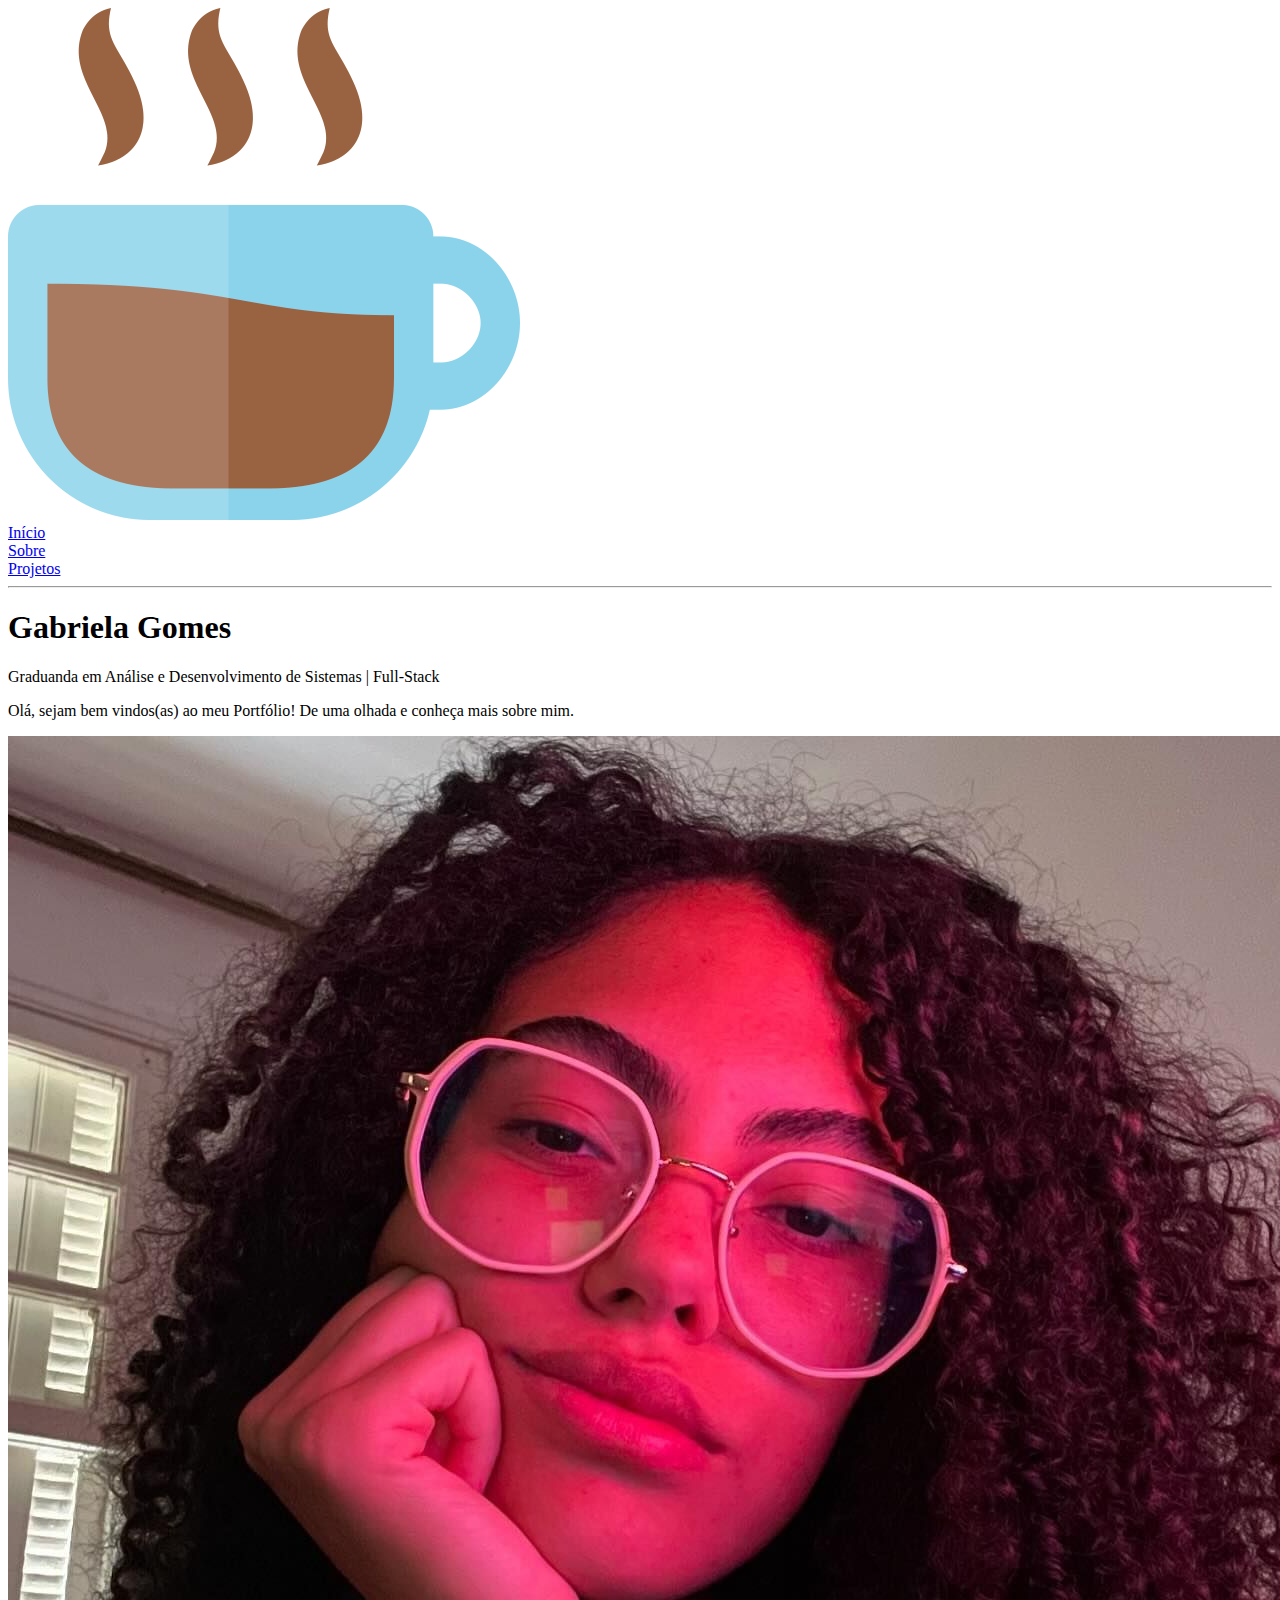
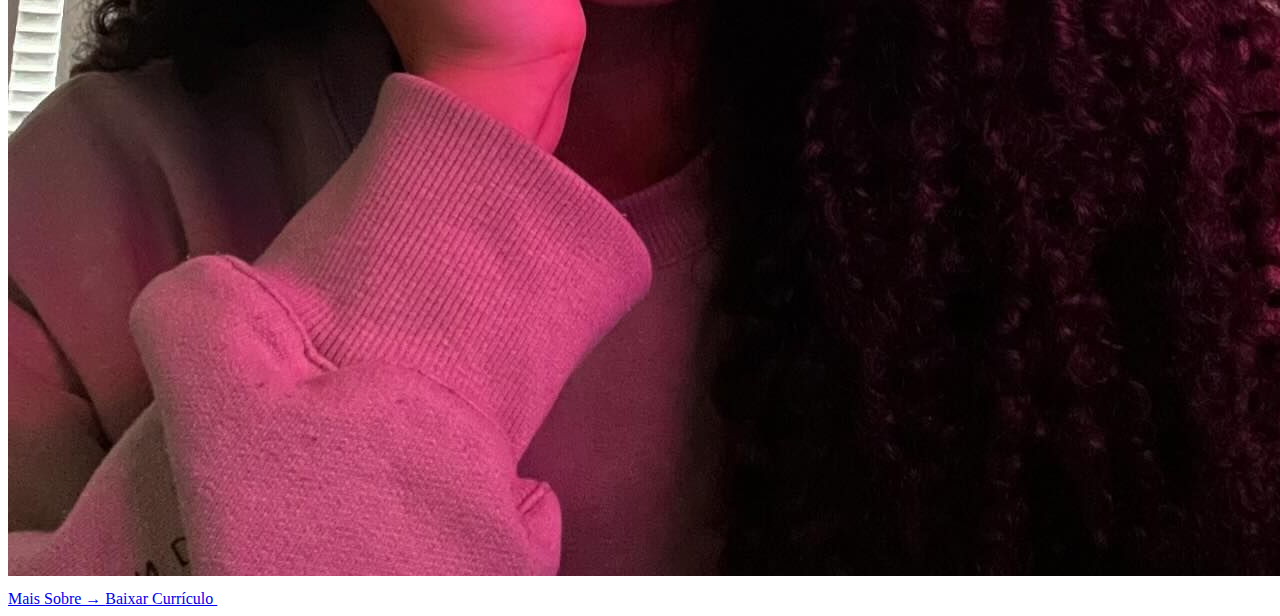
==== index.html @ d54ad943 "del pastas" ====
<!DOCTYPE html>
<html lang="pt-br">
<head>
    <meta charset="UTF-8">
    <meta name="viewport" content="width=device-width, initial-scale=1.0">
    <title>Meu Portfólio</title>
    <link rel="stylesheet" href="../css/estilo.css">
    <link rel="shortcut icon" href="../img/favicon-coffee.png" type="image/x-icon">
</head>
<body>
<header>
    <div class="icon-coffee">
        <img src="../img/favicon-coffee.png" alt="icon">
    </div>
    <nav>
            <li class="link"><a class="active" href="../html/index.html">Início</a></li>
            <li class="link"><a href="./sobre.html">Sobre</a></li>
            <li class="link"><a href="./projetos.html">Projetos</a></li>
    </nav>
</header>
<hr>
<div class="txt-inicial">
    <h1>Gabriela Gomes</h1>
    <p> <span>Graduanda em Análise e Desenvolvimento de Sistemas | Full-Stack</span></p>
    <p>Olá, sejam bem vindos(as) ao meu Portfólio! De uma olhada e conheça mais sobre mim.</p>
</div>

<div class="foto-perfil">
<img src="../img/foto-perfil.jpg" alt="img-perfil">
</div>

<div class="bnts">
<a class="bnt-saibamais" href="../html/sobre.html"> Mais Sobre &rarr; </a>
<a class="bnt-curriculo" href="../pdf/Currículo.pdf">Baixar Currículo <img class="icon-download" src="../img/file-download-stroke-rounded.svg" alt="icon-download"></a> 
</div>

</body>
</html>
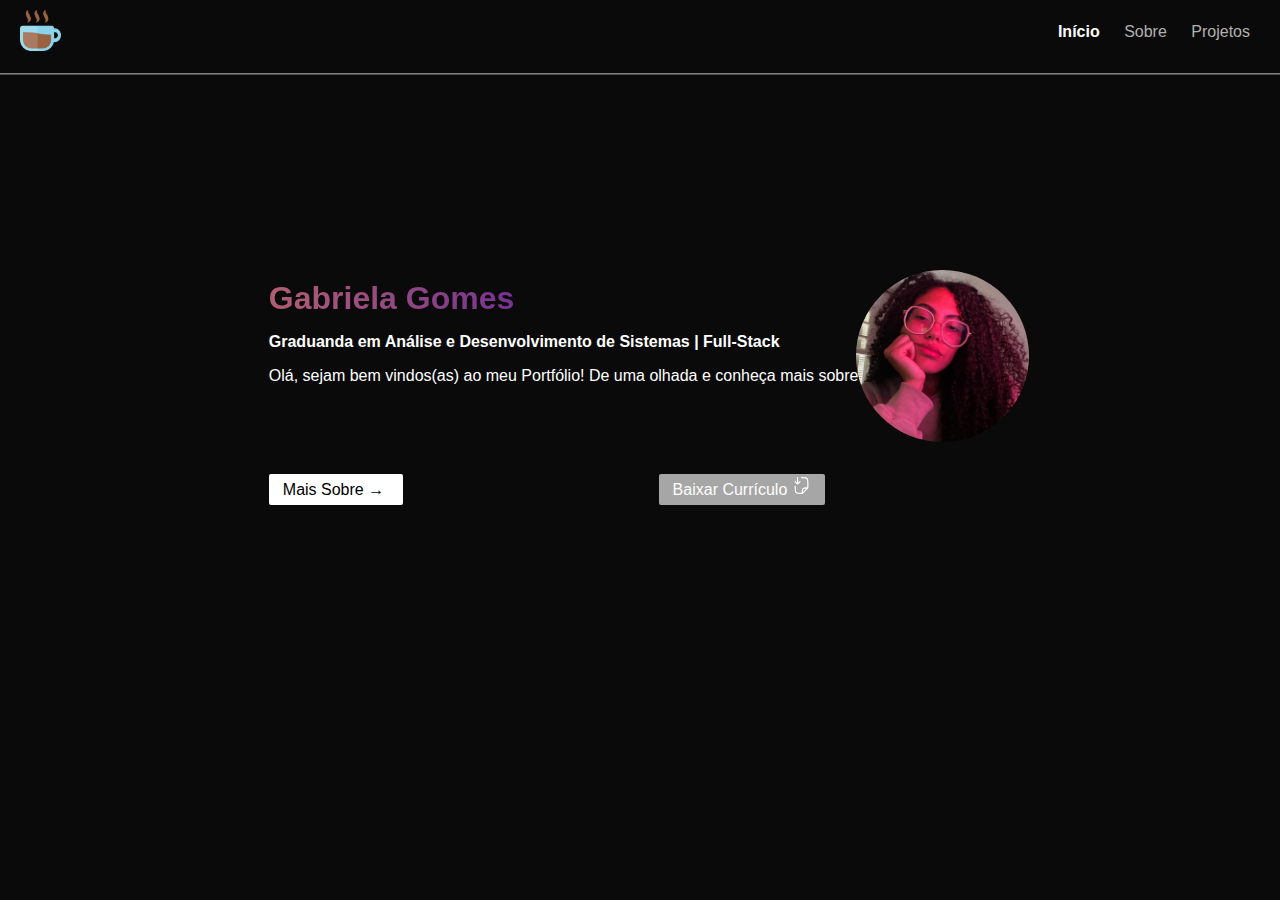
==== commit 31b686de: "updat link" ====
--- a/index.html
+++ b/index.html
@@ -4,7 +4,7 @@
     <meta charset="UTF-8">
     <meta name="viewport" content="width=device-width, initial-scale=1.0">
     <title>Meu Portfólio</title>
-    <link rel="stylesheet" href="../css/estilo.css">
+    <link rel="stylesheet" href="./estilo.css">
     <link rel="shortcut icon" href="../img/favicon-coffee.png" type="image/x-icon">
 </head>
 <body>
--- a/estilo.css
+++ b/estilo.css
@@ -0,0 +1,145 @@
+*{
+    list-style-type: none;
+    text-decoration: none;
+    font-family: 'Segoe UI', Tahoma, Geneva, Verdana, sans-serif;
+}
+
+body {
+    margin: 0;
+    padding: 0;
+    height: 100px;
+    background-color: rgb(10, 10, 10);
+}
+
+p{
+    color: #ffff;
+}
+
+
+hr{
+    width: 100%;
+    height: 1px;
+    border: 0px;
+    border-top: 1px solid;
+    background-color: #d8d4d454;
+}
+
+
+.txt-inicial h1{
+    background-image: linear-gradient(to right, rgb(177, 94, 114), rgb(57, 4, 180), rgb(255, 192, 203)); 
+    background-clip: text;
+    color: transparent;
+    margin-bottom: 0;
+}
+
+.txt-inicial span{
+    font-weight: bold;
+    margin-top: 0;
+}
+
+.txt-inicial{
+    margin-left: 21%;
+    margin-top: 16%;
+    margin-bottom: 0;
+}
+
+header{
+    display: inline-block;
+}
+
+header img{
+    display: inline-flex;
+    width: 8%;
+    margin-bottom: 0;
+}
+
+header{
+    display: flex;
+    justify-content: space-between;
+    align-items: center;
+    padding: 10px 20px;
+}
+
+nav li {
+    padding: 0;
+    margin: 0;
+}
+
+nav li a{
+    color: #b2b1b1;
+}
+
+nav li a.active {
+    color: #ffff;
+    font-weight:600;
+}
+
+.link{
+    display: inline;
+    margin-bottom: 10px;
+    margin-top: 0;
+    padding: 10px;
+}
+
+
+.bnt-saibamais{
+    padding: 7px 14px;
+    margin-left: 21%;
+    background-color: #ffff;
+    color: black;
+    font-weight:500;
+    border-radius: 2px;
+    cursor: pointer;
+    border: none;
+}
+
+.bnts{
+    display: inline;
+    margin-top: 0;
+}
+
+.bnt-curriculo{
+    padding: 7px 14px;
+    margin-left: 20%;
+    background-color: #aaa9a9fa;
+    color: rgb(254, 253, 253);
+    font-weight:500;
+    border-radius: 2px;
+    cursor: pointer;
+    border: none;
+}
+
+.bnt-curriculo img{
+    width: 19px;
+}
+
+.foto-perfil img{
+    width: 16%;
+    height: auto;
+    margin-bottom: 10px;
+    border-radius: 50%;
+    margin-left: 70%;
+    margin-top: -14%;
+}
+
+.foto-perfil{
+    padding: 20px;
+    border-radius: 5px;
+    transition: transform 0.2s;
+    margin: 0 5rem;
+}
+
+.txt-sobre{
+    margin: 6% 15%;
+    color: #ffff;
+}
+
+.redes img{
+    padding: 20px;
+    width: 5%;
+    display: inline-flex;
+}
+
+.redes{
+    margin-left: 39%;
+}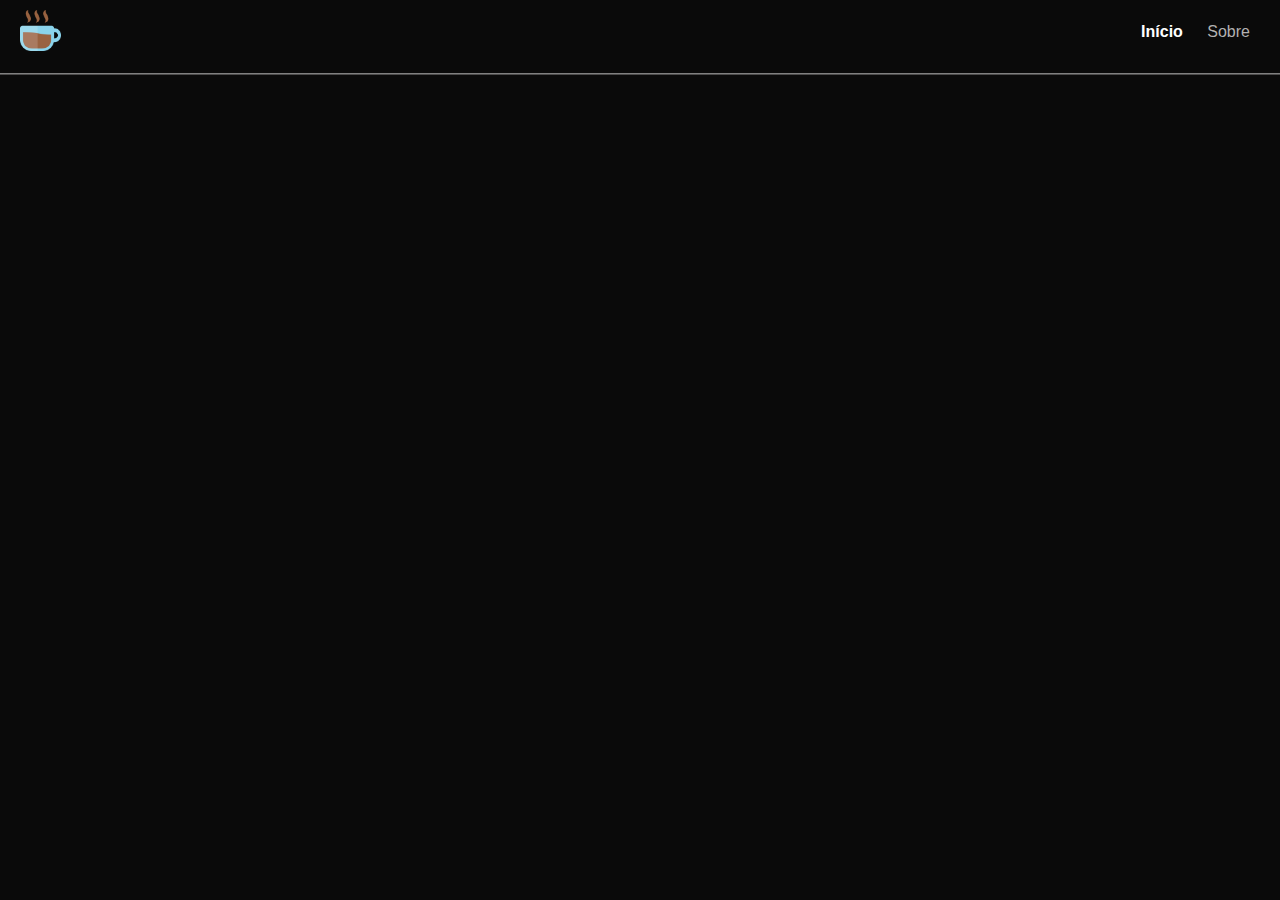
==== commit 5deada04: "update links" ====
--- a/index.html
+++ b/index.html
@@ -13,9 +13,8 @@
         <img src="../img/favicon-coffee.png" alt="icon">
     </div>
     <nav>
-            <li class="link"><a class="active" href="../html/index.html">Início</a></li>
+            <li class="link"><a class="active" href="./index.html">Início</a></li>
             <li class="link"><a href="./sobre.html">Sobre</a></li>
-            <li class="link"><a href="./projetos.html">Projetos</a></li>
     </nav>
 </header>
 <hr>
@@ -30,7 +29,7 @@
 </div>
 
 <div class="bnts">
-<a class="bnt-saibamais" href="../html/sobre.html"> Mais Sobre &rarr; </a>
+<a class="bnt-saibamais" href="./sobre.html"> Mais Sobre &rarr; </a>
 <a class="bnt-curriculo" href="../pdf/Currículo.pdf">Baixar Currículo <img class="icon-download" src="../img/file-download-stroke-rounded.svg" alt="icon-download"></a> 
 </div>
 
--- a/estilo.css
+++ b/estilo.css
@@ -9,6 +9,7 @@
     padding: 0;
     height: 100px;
     background-color: rgb(10, 10, 10);
+    overflow-x: hidden;
 }
 
 p{
@@ -41,6 +42,17 @@
     margin-left: 21%;
     margin-top: 16%;
     margin-bottom: 0;
+    position: relative;
+    opacity: 0;
+    transform: translateX(-100%);
+    animation: slideIn 2s forwards;
+}
+
+@keyframes slideIn {
+    to {
+        opacity: 1;
+        transform: translate(0);
+    }
 }
 
 header{
@@ -96,6 +108,10 @@
 .bnts{
     display: inline;
     margin-top: 0;
+    position: relative;
+    opacity: 0;
+    transform: translateX(-100%);
+    animation: slideIn 2s forwards;
 }
 
 .bnt-curriculo{
@@ -127,11 +143,19 @@
     border-radius: 5px;
     transition: transform 0.2s;
     margin: 0 5rem;
+    position: relative;
+    opacity: 0;
+    transform: translateX(-100%);
+    animation: slideIn 2s forwards;
 }
 
 .txt-sobre{
     margin: 6% 15%;
     color: #ffff;
+    position: relative;
+    opacity: 0;
+    transform: translateX(-100%);
+    animation: slideIn 2s forwards;
 }
 
 .redes img{
@@ -142,4 +166,44 @@
 
 .redes{
     margin-left: 39%;
+    position: relative;
+    opacity: 0;
+    transform: translateX(-100%);
+    animation: slideIn 2s forwards;
+}
+
+.tecnologias{
+    margin: 6% 15%;
+    position: relative;
+    opacity: 0;
+    transform: translateX(-100%);
+    animation: slideIn 2s forwards;
+}
+
+.tecnologias img{
+    width: 8%;
+    padding: 6px;
+    margin:3% ;
+}
+
+.tecnologias h1{
+    color: #ffff;
+}
+
+@media (min-width: 768px){
+    .redes img {
+        width: 5%;
+    }
+}
+
+@media (min-width: 767px){
+    .redes img {
+        width: 5%;
+    }
+}
+
+@media (min-width: 480px){
+    .redes img {
+        width: 5%;
+    }
 }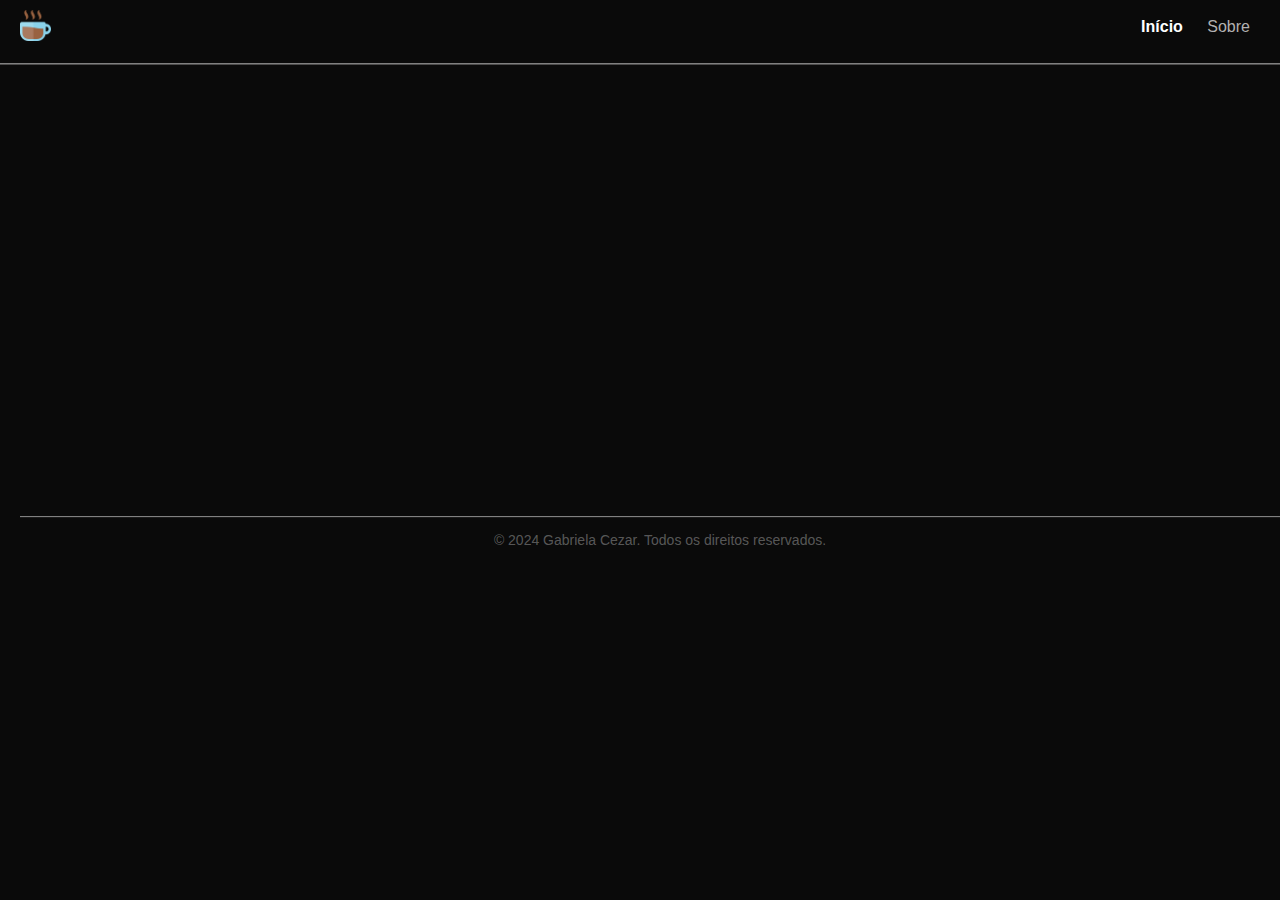
==== commit 48f0850a: "update all" ====
--- a/index.html
+++ b/index.html
@@ -33,5 +33,11 @@
 <a class="bnt-curriculo" href="../pdf/Currículo.pdf">Baixar Currículo <img class="icon-download" src="../img/file-download-stroke-rounded.svg" alt="icon-download"></a> 
 </div>
 
+<footer>
+    <hr>
+    <p>&copy; 2024 Gabriela Cezar. Todos os direitos reservados.</p>
+</footer>
+
+
 </body>
 </html>--- a/estilo.css
+++ b/estilo.css
@@ -40,7 +40,7 @@
 
 .txt-inicial{
     margin-left: 21%;
-    margin-top: 16%;
+    margin-top: 10%;
     margin-bottom: 0;
     position: relative;
     opacity: 0;
@@ -61,7 +61,7 @@
 
 header img{
     display: inline-flex;
-    width: 8%;
+    width: 6%;
     margin-bottom: 0;
 }
 
@@ -206,4 +206,27 @@
     .redes img {
         width: 5%;
     }
+}
+
+footer {
+    background-color: transparent;
+    padding: 20px;
+    text-align: center;
+    font-size: 14px;
+    bottom: 0;
+    width: 100%;
+    color: rgba(29, 29, 89, 0.693);
+    margin-top: 6%;
+}
+
+footer hr{
+    width: 100%;
+    height: 1px;
+    border: 0px;
+    border-top: 1px solid;
+    background-color: #3f3e3e55;
+}
+
+footer p{
+    color: #ffffff53;
 }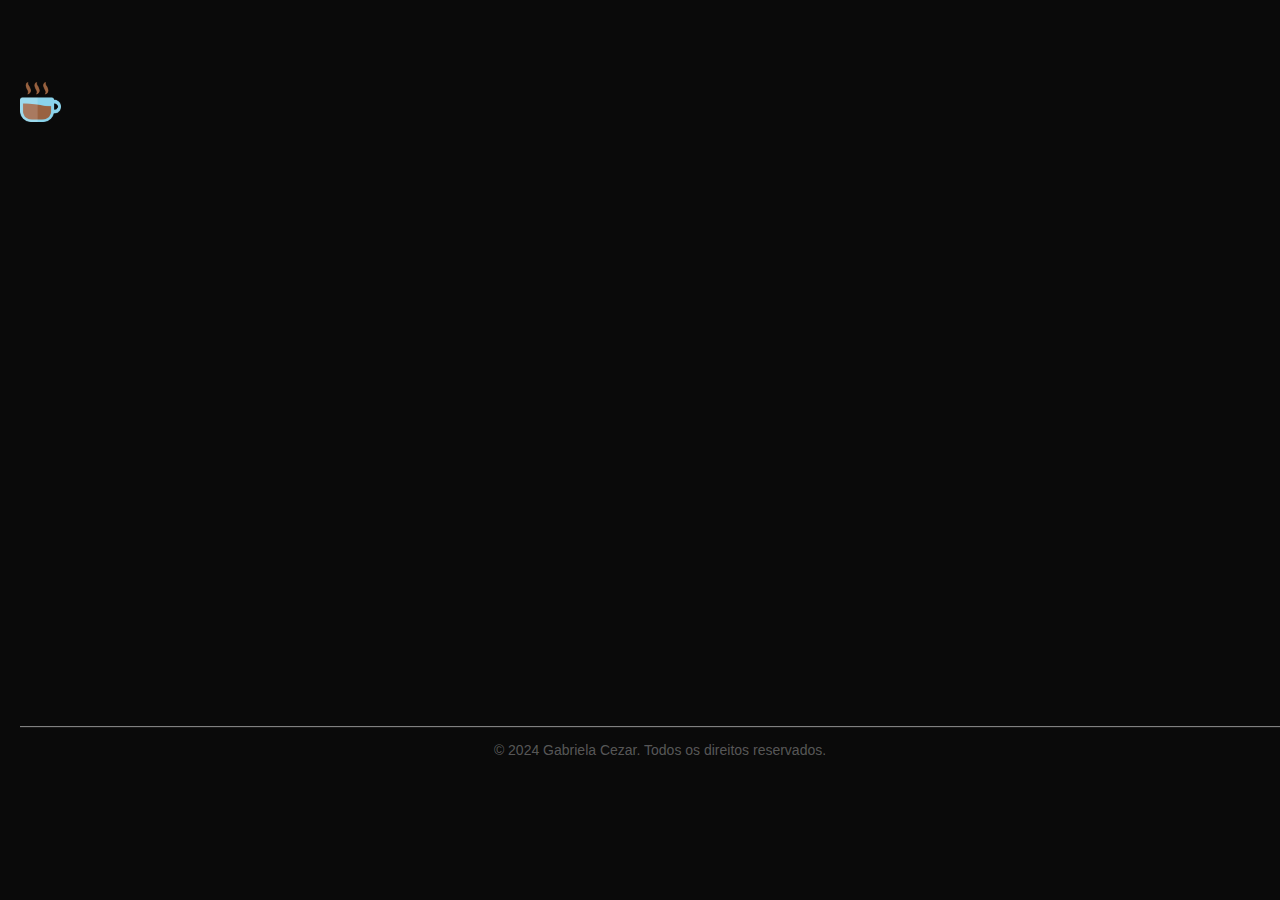
==== commit 791d4906: "add menu" ====
--- a/index.html
+++ b/index.html
@@ -6,6 +6,7 @@
     <title>Meu Portfólio</title>
     <link rel="stylesheet" href="./estilo.css">
     <link rel="shortcut icon" href="../img/favicon-coffee.png" type="image/x-icon">
+    <script src="./script.js"></script>
 </head>
 <body>
 <header>
@@ -13,11 +14,18 @@
         <img src="../img/favicon-coffee.png" alt="icon">
     </div>
     <nav>
-            <li class="link"><a class="active" href="./index.html">Início</a></li>
-            <li class="link"><a href="./sobre.html">Sobre</a></li>
+        <div class="menu-icon" onclick="toggleMenu()">&#9776;</div>
+        <div id="overlay" class="overlay" onclick="toggleMenu()"></div>
+        <div id="menu" class="menu">
+            <span class="close-btn" onclick="toggleMenu()">X</span>
+            <ul>
+                 <li class="link"><a class="active" href="./index.html">Início</a></li>
+                 <li class="link"><a href="./sobre.html">Sobre</a></li>
+            </ul>
+        </div>
     </nav>
 </header>
-<hr>
+
 <div class="txt-inicial">
     <h1>Gabriela Gomes</h1>
     <p> <span>Graduanda em Análise e Desenvolvimento de Sistemas | Full-Stack</span></p>
--- a/estilo.css
+++ b/estilo.css
@@ -25,6 +25,79 @@
     background-color: #d8d4d454;
 }
 
+.menu-icon {
+    font-size: 4.0rem;
+    cursor: pointer;
+    margin: 100%;
+    margin-right: 0;
+    padding-left: 100%;
+    display: block;
+    
+}
+.overlay {
+    position: fixed;
+    top: 0;
+    left: 0;
+    width: 100%;
+    height: 100%;
+    background: rgba(0, 0, 0, 0.5);
+    display: none;
+    z-index: 1;
+}
+.menu {
+    position: fixed;
+    top: 0;
+    right: -800px;
+    width: 500px;
+    height: 100%;
+    background: #2d0068;
+    color: white;
+    display: flex;
+    flex-direction: column;
+    justify-content: center;
+    align-items: center;
+    z-index: 2;
+    transition: right 0.6s ease;
+}
+@media only screen and (max-width:1920px){
+    .menu{
+        right: 0.1;
+    }
+}
+@media only screen and (max-width:600px){
+    .menu-icon{
+        margin-left: 0;
+        padding-left: 49%;
+    }
+}
+.menu ul {
+    padding: 0;
+}
+.menu ul li {
+    margin: 15px 0;
+}
+
+.menu ul li a {
+    color: white;
+    font-size: 1.5rem;
+}
+
+.menu.open {
+    right: 0;
+}
+
+.overlay.show {
+    display: block;
+}
+.close-btn {
+    position: absolute;
+    top: 20px;
+    left: 20px;
+    font-size: 24px;
+    cursor: pointer;
+    font-size: 3.0rem;
+    margin: 3%;
+}
 
 .txt-inicial h1{
     background-image: linear-gradient(to right, rgb(177, 94, 114), rgb(57, 4, 180), rgb(255, 192, 203)); 
@@ -181,7 +254,7 @@
 }
 
 .tecnologias img{
-    width: 8%;
+    width: 6%;
     padding: 6px;
     margin:3% ;
 }
@@ -205,6 +278,84 @@
 @media (min-width: 480px){
     .redes img {
         width: 5%;
+    }
+}
+
+@media (min-width: 2556px){
+    .foto-perfil{
+        margin-top: 3%;
+        margin-left: 16%;
+    }
+    .foto-perfil img{
+        width: 20%;
+    }
+    .txt-inicial h1{
+        font-size: 3.6rem;
+    }
+    .txt-inicial{
+        font-size: 2.0rem;
+    }
+    .bnt-saibamais{
+        padding: 1% 3%;
+        font-size: 2.0rem;
+        border-radius: 10px;
+    }
+    .bnt-curriculo{
+        padding: 1% 3%;
+        font-size: 2.0rem;
+        border-radius: 10px;
+    }
+    .bnts{
+        padding: -3%;
+        margin-top: -3%;
+    }
+    .link{
+        font-size: 2.0rem;
+        padding: 19px;
+    }
+    .bnt-curriculo img{
+        width: 40px;
+    }
+    header img{
+        width: 10%;
+    }
+    .txt-sobre{
+        font-size: 2.0rem;
+    }
+    .tecnologias h1{
+        font-size: 3.6rem;
+    }
+}
+
+@media (min-width: 1280px){
+    .foto-perfil {
+        margin-left: 25%;
+        margin-right: 0;
+    }
+
+    .link {
+        margin-right: 20%;
+        display: inline;
+    }
+    header img {
+        width: 8%;
+    }
+    .txt-inicial {
+        font-size: 1.5rem;
+        margin-left: 3%;
+    }
+}
+
+@media (max-width: 1920px) {
+    .txt-inicial{
+        font-size: 1.2rem;
+        margin-left: 19%;
+    }
+    .foto-perfil{
+        margin-left: 0;
+    }
+    .bnts {
+        margin-top: 0;
     }
 }
 
@@ -216,7 +367,7 @@
     bottom: 0;
     width: 100%;
     color: rgba(29, 29, 89, 0.693);
-    margin-top: 6%;
+    margin-top: 9%;
 }
 
 footer hr{
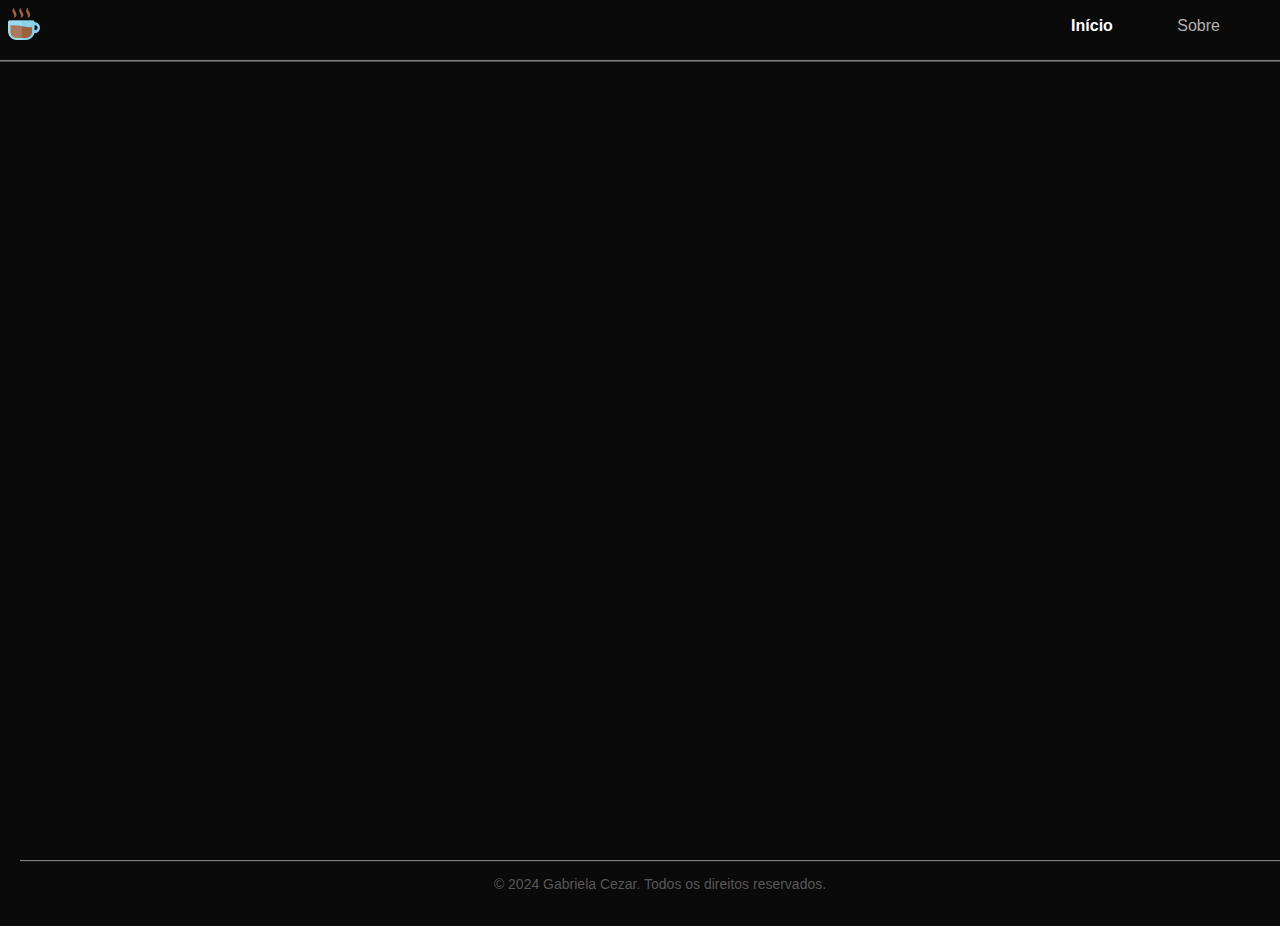
==== commit 6a2976f8: "update css, index, sobre" ====
--- a/index.html
+++ b/index.html
@@ -6,7 +6,6 @@
     <title>Meu Portfólio</title>
     <link rel="stylesheet" href="./estilo.css">
     <link rel="shortcut icon" href="../img/favicon-coffee.png" type="image/x-icon">
-    <script src="./script.js"></script>
 </head>
 <body>
 <header>
@@ -14,18 +13,13 @@
         <img src="../img/favicon-coffee.png" alt="icon">
     </div>
     <nav>
-        <div class="menu-icon" onclick="toggleMenu()">&#9776;</div>
-        <div id="overlay" class="overlay" onclick="toggleMenu()"></div>
-        <div id="menu" class="menu">
-            <span class="close-btn" onclick="toggleMenu()">X</span>
-            <ul>
-                 <li class="link"><a class="active" href="./index.html">Início</a></li>
-                 <li class="link"><a href="./sobre.html">Sobre</a></li>
-            </ul>
-        </div>
+        <ul>
+            <li class="link"><a class="active" href="./index.html">Início</a></li>
+            <li class="link"><a href="./sobre.html">Sobre</a></li>
+        </ul>
     </nav>
 </header>
-
+<hr>
 <div class="txt-inicial">
     <h1>Gabriela Gomes</h1>
     <p> <span>Graduanda em Análise e Desenvolvimento de Sistemas | Full-Stack</span></p>
--- a/estilo.css
+++ b/estilo.css
@@ -16,87 +16,12 @@
     color: #ffff;
 }
 
-
 hr{
     width: 100%;
     height: 1px;
     border: 0px;
     border-top: 1px solid;
     background-color: #d8d4d454;
-}
-
-.menu-icon {
-    font-size: 4.0rem;
-    cursor: pointer;
-    margin: 100%;
-    margin-right: 0;
-    padding-left: 100%;
-    display: block;
-    
-}
-.overlay {
-    position: fixed;
-    top: 0;
-    left: 0;
-    width: 100%;
-    height: 100%;
-    background: rgba(0, 0, 0, 0.5);
-    display: none;
-    z-index: 1;
-}
-.menu {
-    position: fixed;
-    top: 0;
-    right: -800px;
-    width: 500px;
-    height: 100%;
-    background: #2d0068;
-    color: white;
-    display: flex;
-    flex-direction: column;
-    justify-content: center;
-    align-items: center;
-    z-index: 2;
-    transition: right 0.6s ease;
-}
-@media only screen and (max-width:1920px){
-    .menu{
-        right: 0.1;
-    }
-}
-@media only screen and (max-width:600px){
-    .menu-icon{
-        margin-left: 0;
-        padding-left: 49%;
-    }
-}
-.menu ul {
-    padding: 0;
-}
-.menu ul li {
-    margin: 15px 0;
-}
-
-.menu ul li a {
-    color: white;
-    font-size: 1.5rem;
-}
-
-.menu.open {
-    right: 0;
-}
-
-.overlay.show {
-    display: block;
-}
-.close-btn {
-    position: absolute;
-    top: 20px;
-    left: 20px;
-    font-size: 24px;
-    cursor: pointer;
-    font-size: 3.0rem;
-    margin: 3%;
 }
 
 .txt-inicial h1{
@@ -128,51 +53,45 @@
     }
 }
 
-header{
-    display: inline-block;
-}
-
 header img{
     display: inline-flex;
     width: 6%;
     margin-bottom: 0;
+    margin: 0;
+    padding: 8px;
 }
 
 header{
     display: flex;
     justify-content: space-between;
     align-items: center;
-    padding: 10px 20px;
-}
-
-nav li {
+}
+
+nav ul li {
     padding: 0;
-    margin: 0;
-}
-
-nav li a{
+}
+
+nav ul li a{
+    display: inline;
     color: #b2b1b1;
 }
 
-nav li a.active {
+nav ul li a.active {
     color: #ffff;
-    font-weight:600;
+    font-weight: 600;
 }
 
 .link{
+    margin-right: 60px;
     display: inline;
-    margin-bottom: 10px;
-    margin-top: 0;
-    padding: 10px;
-}
-
+}
 
 .bnt-saibamais{
     padding: 7px 14px;
     margin-left: 21%;
     background-color: #ffff;
     color: black;
-    font-weight:500;
+    font-weight: 500;
     border-radius: 2px;
     cursor: pointer;
     border: none;
@@ -192,7 +111,7 @@
     margin-left: 20%;
     background-color: #aaa9a9fa;
     color: rgb(254, 253, 253);
-    font-weight:500;
+    font-weight: 500;
     border-radius: 2px;
     cursor: pointer;
     border: none;
@@ -263,102 +182,6 @@
     color: #ffff;
 }
 
-@media (min-width: 768px){
-    .redes img {
-        width: 5%;
-    }
-}
-
-@media (min-width: 767px){
-    .redes img {
-        width: 5%;
-    }
-}
-
-@media (min-width: 480px){
-    .redes img {
-        width: 5%;
-    }
-}
-
-@media (min-width: 2556px){
-    .foto-perfil{
-        margin-top: 3%;
-        margin-left: 16%;
-    }
-    .foto-perfil img{
-        width: 20%;
-    }
-    .txt-inicial h1{
-        font-size: 3.6rem;
-    }
-    .txt-inicial{
-        font-size: 2.0rem;
-    }
-    .bnt-saibamais{
-        padding: 1% 3%;
-        font-size: 2.0rem;
-        border-radius: 10px;
-    }
-    .bnt-curriculo{
-        padding: 1% 3%;
-        font-size: 2.0rem;
-        border-radius: 10px;
-    }
-    .bnts{
-        padding: -3%;
-        margin-top: -3%;
-    }
-    .link{
-        font-size: 2.0rem;
-        padding: 19px;
-    }
-    .bnt-curriculo img{
-        width: 40px;
-    }
-    header img{
-        width: 10%;
-    }
-    .txt-sobre{
-        font-size: 2.0rem;
-    }
-    .tecnologias h1{
-        font-size: 3.6rem;
-    }
-}
-
-@media (min-width: 1280px){
-    .foto-perfil {
-        margin-left: 25%;
-        margin-right: 0;
-    }
-
-    .link {
-        margin-right: 20%;
-        display: inline;
-    }
-    header img {
-        width: 8%;
-    }
-    .txt-inicial {
-        font-size: 1.5rem;
-        margin-left: 3%;
-    }
-}
-
-@media (max-width: 1920px) {
-    .txt-inicial{
-        font-size: 1.2rem;
-        margin-left: 19%;
-    }
-    .foto-perfil{
-        margin-left: 0;
-    }
-    .bnts {
-        margin-top: 0;
-    }
-}
-
 footer {
     background-color: transparent;
     padding: 20px;
@@ -380,4 +203,302 @@
 
 footer p{
     color: #ffffff53;
+}
+
+/* Responsividade */
+
+@media (min-width: 320px) {
+    .foto-perfil {
+        display: none;
+    }
+    .bnt-curriculo {
+        padding: 3px 2px;
+        display: block;
+        margin-right: 34%;
+    }
+    .bnt-saibamais {
+        padding: 3px 2px;
+        display: block;
+        margin-right: 40%;
+        margin-left: 20%;
+        margin-bottom: 5%;
+    }
+    .txt-inicial {
+        margin-left: 10%;
+    }
+    footer {
+        margin-bottom: 0;
+        margin-top: 40%;
+    }
+    footer hr {
+        margin-left: 0;
+    }
+    .redes img{
+        padding: 20px;
+        width: 8%;
+        display: inline-flex;
+    }
+    
+    .redes{
+        margin-left: 10%;
+        position: relative;
+        opacity: 0;
+        transform: translateX(-100%);
+        animation: slideIn 2s forwards;
+    }
+    .tecnologias{
+        margin: 6% 15%;
+        position: relative;
+        opacity: 0;
+        transform: translateX(-100%);
+        animation: slideIn 2s forwards;
+    }
+    
+    .tecnologias img{
+        width: 10%;
+        padding: 6px;
+        margin: 3% ;
+    }
+}
+
+@media (min-width: 375px) {
+    .foto-perfil {
+        display: none;
+    }
+    .bnt-curriculo {
+        padding: 3px 2px;
+        display: block;
+        margin-right: 40%;
+    }
+    .bnt-saibamais {
+        padding: 5px 6px;
+        display: block;
+        margin-right: 50%;
+        margin-left: 20%;
+        margin-bottom: 5%;
+    }
+    .txt-inicial {
+        margin-left: 10%;
+    }
+    footer {
+        margin-bottom: 0;
+        margin-top: 40%;
+    }
+    footer hr {
+        margin-left: 0;
+    }
+    .redes img{
+        padding: 20px;
+        width: 8%;
+        display: inline-flex;
+    }
+    
+    .redes{
+        margin-left: 10%;
+        position: relative;
+        opacity: 0;
+        transform: translateX(-100%);
+        animation: slideIn 2s forwards;
+    }
+    .tecnologias{
+        margin: 6% 15%;
+        position: relative;
+        opacity: 0;
+        transform: translateX(-100%);
+        animation: slideIn 2s forwards;
+    }
+    
+    .tecnologias img{
+        width: 10%;
+        padding: 6px;
+        margin: 3% ;
+    }
+}
+
+@media (min-width: 425px) {
+    .foto-perfil {
+        display: none;
+    }
+    .bnt-saibamais{
+        display: block;
+        padding: 7px 14px;
+        background-color: #ffff;
+        color: black;
+        font-weight: 500;
+        border-radius: 2px;
+        cursor: pointer;
+        border: none;
+    }
+    .bnt-curriculo{
+        display: block;
+        padding: 7px 14px;
+        background-color: #aaa9a9fa;
+        color: rgb(254, 253, 253);
+        font-weight: 500;
+        border-radius: 2px;
+        cursor: pointer;
+        border: none; 
+    }
+    .txt-inicial {
+        margin-left: 10%;
+    }
+    footer {
+        margin-bottom: 0;
+        margin-top: 30%;
+    }
+    footer hr {
+        margin-left: 0;
+    }
+    .redes img{
+        padding: 20px;
+        width: 8%;
+        display: inline-flex;
+    }
+    
+    .redes{
+        margin-left: 10%;
+        position: relative;
+        opacity: 0;
+        transform: translateX(-100%);
+        animation: slideIn 2s forwards;
+    }
+    .tecnologias{
+        margin: 6% 15%;
+        position: relative;
+        opacity: 0;
+        transform: translateX(-100%);
+        animation: slideIn 2s forwards;
+    }
+    
+    .tecnologias img{
+        width: 10%;
+        padding: 6px;
+        margin: 3% ;
+    }
+}
+
+@media (min-width: 768px) {
+    .bnt-saibamais {
+        display: inline;
+        padding: 7px 14px;
+        margin: 5%;
+        margin-left: 10%;
+        background-color: #ffff;
+        color: black;
+        font-weight: 500;
+        border-radius: 2px;
+        cursor: pointer;
+        border: none;
+    }
+    .bnt-curriculo {
+        display: inline;
+        margin: 5%;
+        padding: 7px 14px;
+        margin-left: 30%;
+        background-color: #aaa9a9fa;
+        color: rgb(254, 253, 253);
+        font-weight: 500;
+        border-radius: 2px;
+        cursor: pointer;
+        border: none;
+    }
+}
+
+@media (min-width: 1024px) {
+    .foto-perfil img{
+        width: 20%;
+        height: auto;
+        margin-bottom: 10px;
+        border-radius: 50%;
+        margin-left: 67%;
+        margin-top: -14%;
+    }
+    
+    .foto-perfil{
+        padding: 10px;
+        border-radius: 5px;
+        transition: transform 0.2s;
+        margin: 0 5rem;
+        position: relative;
+        opacity: 0;
+        transform: translateX(-100%);
+        animation: slideIn 2s forwards;
+        display: inline;
+    }
+    .bnt-saibamais{
+        padding: 7px 14px;
+        margin-left: 10%;
+        margin-top: 0;
+        background-color: #ffff;
+        color: black;
+        font-weight: 500;
+        border-radius: 2px;
+        cursor: pointer;
+        border: none;
+    }
+    .bnt-curriculo{
+        padding: 7px 14px;
+        margin-left: 20%;
+        margin-top: 0;
+        background-color: #aaa9a9fa;
+        color: rgb(254, 253, 253);
+        font-weight: 500;
+        border-radius: 2px;
+        cursor: pointer;
+        border: none;
+    }
+    .txt-inicial{
+        margin-left: 1%;
+        margin-top: 10%;
+        margin-bottom: 0;
+        position: relative;
+        opacity: 0;
+        transform: translateX(-100%);
+        animation: slideIn 2s forwards;
+        font-size: 1.2rem;
+    }
+}
+
+@media (min-width: 1440px) {
+    .txt-inicial {
+        margin-left: 3%;
+        font-size: 1.6rem;
+        margin-bottom: 0;
+        margin-top: 6%;
+    }
+    .bnt-curriculo {
+        margin-top: 0;
+        font-size: 1.7rem;
+    }
+    .bnt-saibamais {
+        margin-top: 0;
+        font-size: 1.7rem;
+    }
+    .link {
+        font-size: 1.5rem;
+    }
+}
+
+@media (min-width: 2560px) {
+    .txt-inicial {
+        margin-left: 10%;
+        font-size: 2.4rem;
+    }
+    .link {
+       margin-right: 125px;
+       font-size: 2.0rem;
+    }
+    .bnt-saibamais {
+    padding: 7px 14px;
+    margin-left: 17%;
+    font-size: 2.5rem;
+    }
+    .bnt-curriculo {
+    padding: 7px 14px;
+    margin-left: 17%;
+    font-size: 2.5rem;
+    }
+    .bnt-curriculo img {
+        width: 2%;
+    }
 }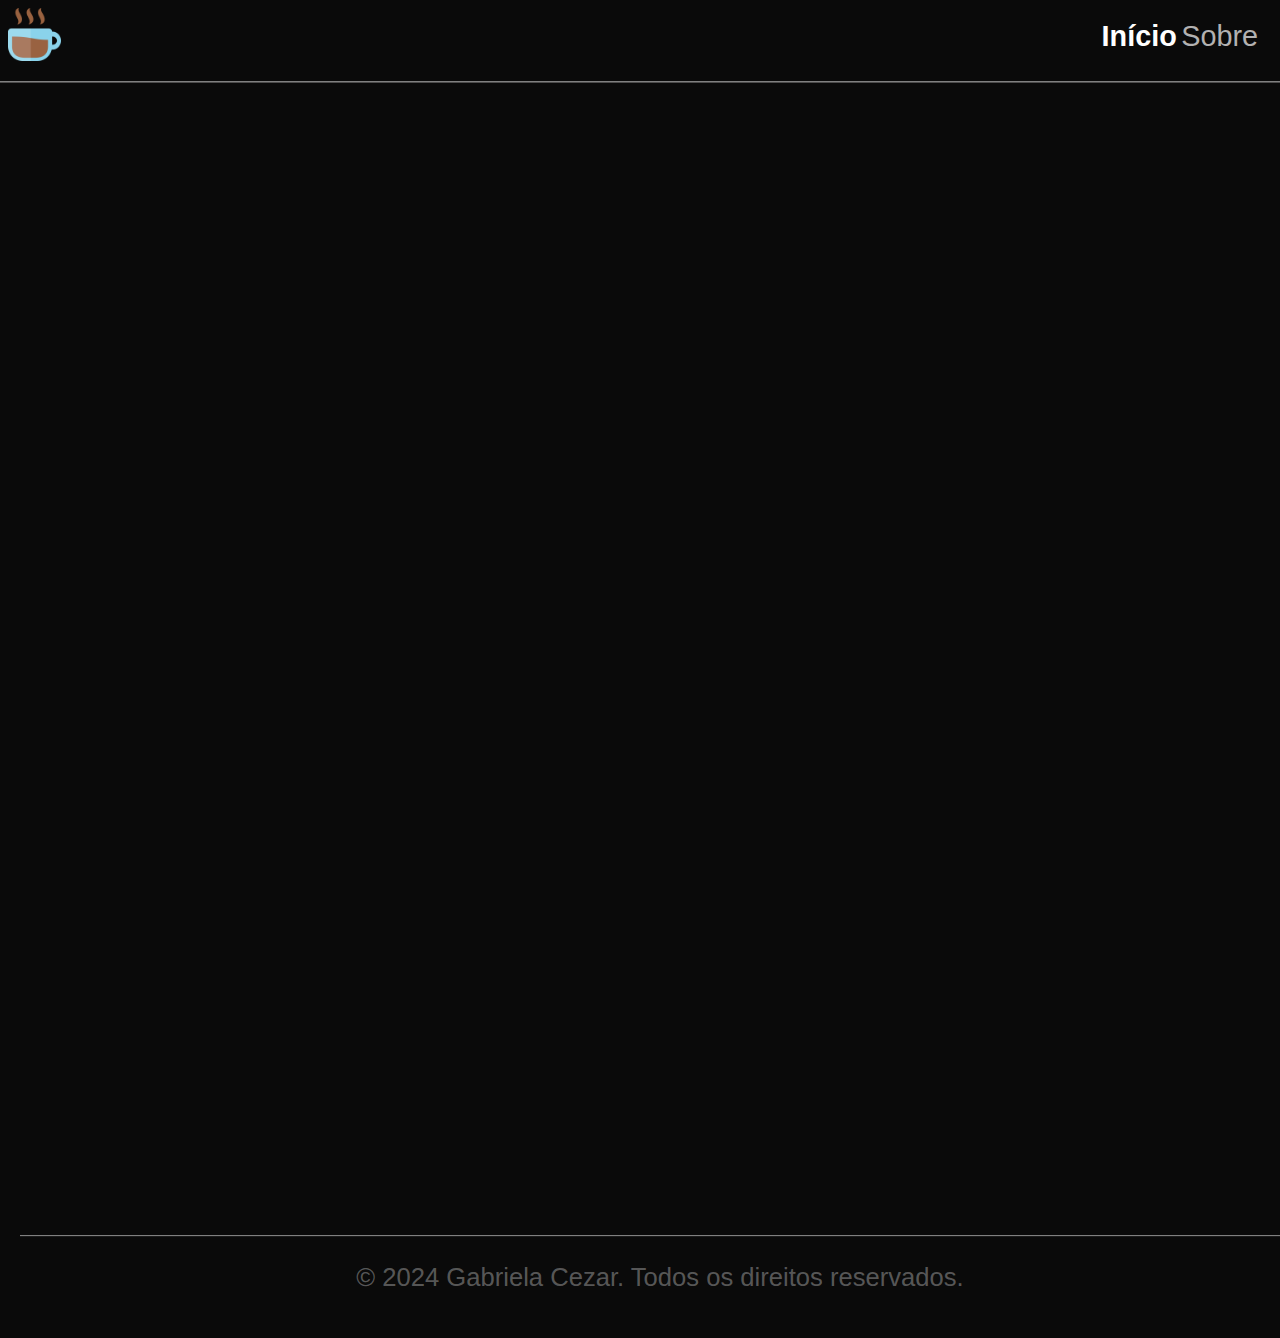
==== commit a751dc62: "update style e html" ====
--- a/index.html
+++ b/index.html
@@ -13,10 +13,8 @@
         <img src="../img/favicon-coffee.png" alt="icon">
     </div>
     <nav>
-        <ul>
             <li class="link"><a class="active" href="./index.html">Início</a></li>
             <li class="link"><a href="./sobre.html">Sobre</a></li>
-        </ul>
     </nav>
 </header>
 <hr>
--- a/estilo.css
+++ b/estilo.css
@@ -67,16 +67,16 @@
     align-items: center;
 }
 
-nav ul li {
+nav li {
     padding: 0;
 }
 
-nav ul li a{
+nav li a{
     display: inline;
     color: #b2b1b1;
 }
 
-nav ul li a.active {
+nav li a.active {
     color: #ffff;
     font-weight: 600;
 }
@@ -207,6 +207,189 @@
 
 /* Responsividade */
 
+@media (min-width: 1920px) {
+    .txt-inicial h1{
+        background-image: linear-gradient(to right, rgb(177, 94, 114), rgb(57, 4, 180), rgb(255, 192, 203)); 
+        background-clip: text;
+        color: transparent;
+        margin-bottom: 0;
+    }
+    
+    .txt-inicial span{
+        font-weight: bold;
+        margin-top: 0;
+    }
+    
+    .txt-inicial{
+        margin-left: 21%;
+        margin-top: 10%;
+        margin-bottom: 0;
+        position: relative;
+        opacity: 0;
+        transform: translateX(-100%);
+        animation: slideIn 2s forwards;
+    }
+    
+    @keyframes slideIn {
+        to {
+            opacity: 1;
+            transform: translate(0);
+        }
+    }
+    
+    header img{
+        display: inline-flex;
+        width: 6%;
+        margin-bottom: 0;
+        margin: 0;
+        padding: 8px;
+    }
+    
+    header{
+        display: flex;
+        justify-content: space-between;
+        align-items: center;
+    }
+    
+    nav li {
+        padding: 0;
+    }
+    
+    nav li a{
+        display: inline;
+        color: #b2b1b1;
+    }
+    
+    nav li a.active {
+        color: #ffff;
+        font-weight: 600;
+    }
+    
+    .link{
+        margin-right: 60px;
+        display: inline;
+    }
+    
+    .bnt-saibamais{
+        padding: 7px 14px;
+        margin-left: 21%;
+        background-color: #ffff;
+        color: black;
+        font-weight: 500;
+        border-radius: 2px;
+        cursor: pointer;
+        border: none;
+    }
+    
+    .bnts{
+        display: inline;
+        margin-top: 0;
+        position: relative;
+        opacity: 0;
+        transform: translateX(-100%);
+        animation: slideIn 2s forwards;
+    }
+    
+    .bnt-curriculo{
+        padding: 7px 14px;
+        margin-left: 20%;
+        background-color: #aaa9a9fa;
+        color: rgb(254, 253, 253);
+        font-weight: 500;
+        border-radius: 2px;
+        cursor: pointer;
+        border: none;
+    }
+    
+    .bnt-curriculo img{
+        width: 19px;
+    }
+    
+    .foto-perfil img{
+        width: 16%;
+        height: auto;
+        margin-bottom: 10px;
+        border-radius: 50%;
+        margin-left: 70%;
+        margin-top: -14%;
+    }
+    
+    .foto-perfil{
+        padding: 20px;
+        border-radius: 5px;
+        transition: transform 0.2s;
+        margin: 0 5rem;
+        position: relative;
+        opacity: 0;
+        transform: translateX(-100%);
+        animation: slideIn 2s forwards;
+    }
+    
+    .txt-sobre{
+        margin: 6% 15%;
+        color: #ffff;
+        position: relative;
+        opacity: 0;
+        transform: translateX(-100%);
+        animation: slideIn 2s forwards;
+    }
+    
+    .redes img{
+        padding: 20px;
+        width: 5%;
+        display: inline-flex;
+    }
+    
+    .redes{
+        margin-left: 39%;
+        position: relative;
+        opacity: 0;
+        transform: translateX(-100%);
+        animation: slideIn 2s forwards;
+    }
+    
+    .tecnologias{
+        margin: 6% 15%;
+        position: relative;
+        opacity: 0;
+        transform: translateX(-100%);
+        animation: slideIn 2s forwards;
+    }
+    
+    .tecnologias img{
+        width: 6%;
+        padding: 6px;
+        margin:3% ;
+    }
+    
+    .tecnologias h1{
+        color: #ffff;
+    }
+    
+    footer {
+        background-color: transparent;
+        padding: 20px;
+        text-align: center;
+        font-size: 14px;
+        bottom: 0;
+        width: 100%;
+        color: rgba(29, 29, 89, 0.693);
+        margin-top: 9%;
+    }
+    
+    footer hr{
+        width: 100%;
+        height: 1px;
+        border: 0px;
+        border-top: 1px solid;
+        background-color: #3f3e3e55;
+    }
+    
+    footer p{
+        color: #ffffff53;
+    }
+}
+
 @media (min-width: 320px) {
     .foto-perfil {
         display: none;
@@ -225,6 +408,7 @@
     }
     .txt-inicial {
         margin-left: 10%;
+        margin-bottom: 10%;
     }
     footer {
         margin-bottom: 0;
@@ -258,6 +442,12 @@
         width: 10%;
         padding: 6px;
         margin: 3% ;
+    }
+    header img {
+        width: 10%;
+    }
+    .link {
+        margin-right: 10%;
     }
 }
 
@@ -278,7 +468,9 @@
         margin-bottom: 5%;
     }
     .txt-inicial {
+        margin-top: 15%;
         margin-left: 10%;
+        margin-bottom: 10%;
     }
     footer {
         margin-bottom: 0;
@@ -313,9 +505,20 @@
         padding: 6px;
         margin: 3% ;
     }
+    header img {
+        width: 10%;
+    }
+    .link {
+        margin-right: 5%;
+    }
 }
 
 @media (min-width: 425px) {
+    .link {
+        font-size: 1.0rem;
+        display: inline;
+        margin-right: 5%;
+    }
     .foto-perfil {
         display: none;
     }
@@ -375,87 +578,88 @@
         padding: 6px;
         margin: 3% ;
     }
+    header img {
+        width: 10%;
+    }
 }
 
 @media (min-width: 768px) {
-    .bnt-saibamais {
-        display: inline;
-        padding: 7px 14px;
-        margin: 5%;
-        margin-left: 10%;
-        background-color: #ffff;
-        color: black;
-        font-weight: 500;
-        border-radius: 2px;
-        cursor: pointer;
-        border: none;
-    }
-    .bnt-curriculo {
-        display: inline;
-        margin: 5%;
-        padding: 7px 14px;
-        margin-left: 30%;
-        background-color: #aaa9a9fa;
-        color: rgb(254, 253, 253);
-        font-weight: 500;
-        border-radius: 2px;
-        cursor: pointer;
-        border: none;
-    }
-}
-
-@media (min-width: 1024px) {
-    .foto-perfil img{
-        width: 20%;
-        height: auto;
-        margin-bottom: 10px;
-        border-radius: 50%;
-        margin-left: 67%;
-        margin-top: -14%;
-    }
-    
     .foto-perfil{
-        padding: 10px;
-        border-radius: 5px;
-        transition: transform 0.2s;
-        margin: 0 5rem;
-        position: relative;
-        opacity: 0;
-        transform: translateX(-100%);
-        animation: slideIn 2s forwards;
-        display: inline;
+        display: none;
     }
     .bnt-saibamais{
         padding: 7px 14px;
-        margin-left: 10%;
-        margin-top: 0;
-        background-color: #ffff;
-        color: black;
-        font-weight: 500;
-        border-radius: 2px;
-        cursor: pointer;
-        border: none;
+        margin-left: 20%;
+        margin-top: 5%;
+        font-size: 1.8rem;
     }
     .bnt-curriculo{
         padding: 7px 14px;
         margin-left: 20%;
         margin-top: 0;
-        background-color: #aaa9a9fa;
-        color: rgb(254, 253, 253);
-        font-weight: 500;
-        border-radius: 2px;
-        cursor: pointer;
-        border: none;
+        font-size: 1.8rem;
     }
     .txt-inicial{
         margin-left: 1%;
-        margin-top: 10%;
-        margin-bottom: 0;
-        position: relative;
-        opacity: 0;
-        transform: translateX(-100%);
-        animation: slideIn 2s forwards;
-        font-size: 1.2rem;
+        margin-top: 27%;
+        margin-bottom: 9%;
+        position: relative;
+        opacity: 0;
+        transform: translateX(-100%);
+        animation: slideIn 2s forwards;
+        font-size: 1.6rem;
+    }
+    .link {
+        font-size: 1.5rem;
+        display: inline;
+        margin-right: 0;
+        margin-left: -28%;
+        padding: 14%;
+    }
+    footer {
+        margin-top: 20%;
+        font-size: 1.6rem;
+    }
+    header img {
+        width: 10%;
+    }
+}
+
+@media (min-width: 1024px) {
+    .foto-perfil{
+        display: none;
+    }
+    .bnt-saibamais{
+        padding: 7px 14px;
+        margin-left: 10%;
+        margin-top: 5%;
+        font-size: 1.8rem;
+    }
+    .bnt-curriculo{
+        padding: 7px 14px;
+        margin-left: 20%;
+        margin-top: 0;
+        font-size: 1.8rem;
+    }
+    .txt-inicial{
+        margin-left: 1%;
+        margin-top: 27%;
+        margin-bottom: 9%;
+        position: relative;
+        opacity: 0;
+        transform: translateX(-100%);
+        animation: slideIn 2s forwards;
+        font-size: 1.6rem;
+    }
+    .link {
+        font-size: 1.8rem;
+    }
+    footer {
+        margin-top: 26%;
+        font-size: 1.6rem;
+    }
+    header img {
+        width: 10%;
     }
 }
 
@@ -463,8 +667,8 @@
     .txt-inicial {
         margin-left: 3%;
         font-size: 1.6rem;
-        margin-bottom: 0;
-        margin-top: 6%;
+        margin-bottom: 10%;
+        margin-top: 16%;
     }
     .bnt-curriculo {
         margin-top: 0;
@@ -476,6 +680,13 @@
     }
     .link {
         font-size: 1.5rem;
+    }
+    footer {
+        margin-top: 18%;
+        font-size: 1.5rem;
+    }
+    header img {
+        width: 10%;
     }
 }
 
@@ -483,10 +694,12 @@
     .txt-inicial {
         margin-left: 10%;
         font-size: 2.4rem;
+        margin-top: 5%;
+        margin-bottom: 4%;
     }
     .link {
        margin-right: 125px;
-       font-size: 2.0rem;
+       font-size: 2.2rem;
     }
     .bnt-saibamais {
     padding: 7px 14px;
@@ -501,4 +714,11 @@
     .bnt-curriculo img {
         width: 2%;
     }
+    header img {
+        width: 10%;
+    }
+    footer {
+        margin-top: 9%;
+        font-size: 2.3rem;
+    }
 }